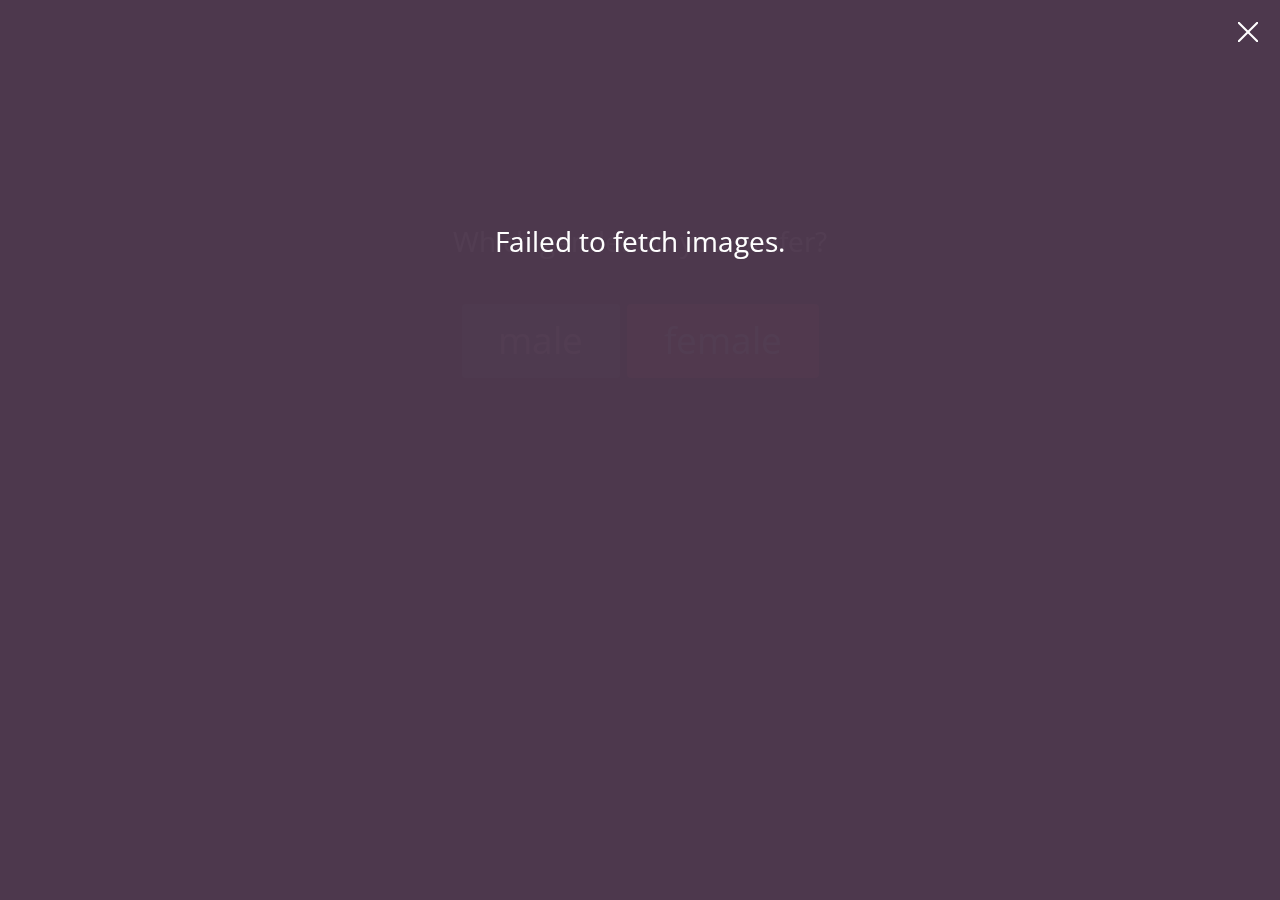
==== index.html @ 8ace4c3f "Initial commit" ====
<!DOCTYPE html>
<html>
    <head>
        <title>Faceclash</title>
        <meta charset="UTF-8">
        <meta name="viewport" content="width=device-width,initial-scale=1,user-scalable=no">
        <link rel="icon" href="images/favicon.png" type="image/png">
        <link rel="stylesheet" href="assets/css/faceclash.min.css">
    </head>
    <body>
        <div id="wrapper">
            <div id="header">
                <ul class="list">
                    <li class="logo"><a href="#play" title="Play now">Faceclash</a></li>
                    <li><a href="#about" title="About Faceclash">About</a></li>
                    <li><a href="#leaderboard" title="Player leaderboard">Leaderboard</a></li>
                    <li><a href="#settings" title="Change settings">Settings</a></li>
                    <li><a href="#report" title="Report issues">Report</a></li>
                    <li class="submit blink"><a href="#submit" title="Submit a photo">Submit</a></li>
                </ul>
            </div>
            <noscript>
                <div id="no-js">
                    <h1 class="heading">Where's JavaScript?</h1>
                    <p>
                        You're seeing this because you've disabled JavaScript. In order for Faceclash to work properly,
                        you'll need to enable it. Without it, we wouldn't be able to dynamically change content,
                        update the photos you see, or have any fancy transitions. Learn more about enabling JavaScript
                        <a href="http://enable-javascript.com" target="_blank">here</a>.
                    </p>
                </div>
            </noscript>
            <div id="content"></div>
            <div id="footer">
                <ul class="list">
                    <li>&copy; 2016 <a href="https://ifvictr.github.io" target="_blank">ifvictr</a></li>
                    <li>Made by Victor</li>
                </ul>
            </div>
        </div>
        <script src="assets/js/faceclash.min.js"></script>
    </body>
</html>
---- assets/css/faceclash.min.css ----
@import url(https://fonts.googleapis.com/css?family=Open+Sans:300,600);a,b,body,caption,code,div,em,h1,h2,h3,h4,h5,h6,html,i,li,ol,p,pre,section,span,strong,table,tbody,td,tfoot,th,thead,tr,ul{border:0;font:inherit;margin:0;outline:0;padding:0;vertical-align:baseline}body,input,select,textarea{line-height:1;overflow-x:hidden}#counter,em,i{font-style:italic}*,:after,:before{box-sizing:border-box}body,html{height:100%}body,input,select,textarea{background:#4d384d;border:0;color:#fff;font-family:"Open Sans",sans-serif;font-size:12pt}a{color:inherit;text-decoration:none}b,strong{font-weight:600}h1{font-size:1.75em}h2{font-size:1.35em}h3{font-size:1.15em}#footer .list li,#header .list li{font-size:1.313em;text-transform:lowercase}p{line-height:1.5}ol,ul{list-style-type:none}input,select{-moz-appearance:none;-webkit-appearance:none}input[disabled],select[disabled]{background:rgba(255,255,255,.05)!important;cursor:not-allowed}input[type=text],input[type=number],input[type=password],input[type=email],select,textarea{border:1px solid #a679a6;border-radius:4px;padding:.75em .5em;transition:.2s all ease-in-out;-webkit-transition:.2s all ease-in-out}#header .list li,#no-js,#preview{border-radius:4px}input[type=file]{cursor:pointer;height:100%;opacity:0;position:absolute;right:0;top:0;width:100%}input[type=text],input[type=number],input[type=password],input[type=email],select{width:50%}textarea{height:8em;resize:vertical;width:100%}input[type=text]:focus,input[type=number]:focus,input[type=password]:focus,input[type=email]:focus,select:focus,textarea:focus{background:rgba(255,255,255,.025);box-shadow:0 0 0 1px #a679a6}select{line-height:20px}option{background:#664b66}option:first-child,select{color:rgba(255,255,255,.5)!important}option:not(:first-child){color:#fff}#wrapper{min-height:100%;position:relative}#footer,#header{background:#664a66;border-bottom:1px solid rgba(0,0,0,.25);padding:.5em;transition:.2s all ease-in-out;-webkit-transition:.2s all ease-in-out;width:100%}#header .list *{transition:.1s all ease-in-out;-webkit-transition:.1s all ease-in-out}#header .list li{display:inline-block;text-align:center}#header .list .logo{background:linear-gradient(180deg,#b691b6 0,#875a87 100%);background:-webkit-linear-gradient(top,#b691b6 0,#875a87 100%);font-weight:700}#header .list .submit{background:#a679a6;float:right}#header .list li:not(.logo):hover,.button:hover{background:rgba(166,121,166,.75)}#header .list li:not(.logo):active,.button:active{background:#875a87}#header .list li a{display:block;padding:.5em 1em}#header.fixed{animation:slide-in .8s ease-in-out forwards;-webkit-animation:slide-in .8s ease-in-out forwards}@keyframes slide-in{0%{top:-100%}100%{position:fixed;top:0;z-index:10}}@-webkit-keyframes slide-in{0%{top:-100%}100%{position:fixed;top:0;z-index:10}}#content{display:none;padding-bottom:5em}#footer .list li,.buttons li{display:inline-block}#content a,#footer a,#no-js a{border-bottom:1px dotted #c6a9c6;color:#c6a9c6;transition:.2s all ease-in-out;-webkit-transition:.2s all ease-in-out}#content a:hover,#footer a:hover,#no-js a:hover{border-bottom-color:transparent}#content,#content>*,#no-js,#no-js>*,.buttons,.first-message>*,.img-preview{margin-top:1.5em}#content,#no-js{margin:5em auto auto;max-width:75%}#content>:last-child,#no-js,#no-js>:last-child,.first-message>:last-child{margin-bottom:1.5em}#no-js{background:#cd5c5c;padding:.5em 1em}#preview{height:auto;margin-top:.5em;max-width:300px}#footer{bottom:0;position:absolute}#footer .list li:not(:first-child):before{content:"\00b7";padding:0 .5em}#dashboard-display{text-align:initial}#dashboard-display .buttons,#leaderboard-display .buttons{text-align:center}#player_img{cursor:default;margin:1.5em 0 0;transform:none}.blink{animation:blink 2.5s ease-in-out infinite;-webkit-animation:blink 2.5s ease-in-out infinite}@keyframes blink{0%,100%{background:rgba(166,121,166,.5)}50%{background:#a679a6}}@-webkit-keyframes blink{0%,100%{background:rgba(166,121,166,.5)}50%{background:#a679a6}}#main-display,.first-message{text-align:center!important}.heading{font-weight:600}.modal{background:rgba(77,56,77,.85);height:100%;position:fixed;top:0;width:100%;z-index:20}.modal .close{background-image:url("data:image/svg+xml;charset=utf8,%3Csvg xmlns='http://www.w3.org/2000/svg' xmlns:xlink='http://www.w3.org/1999/xlink' width='20px' height='20px' viewBox='0 0 20 20' zoomAndPan='disable'%3E%3Cstyle%3Eline %7B stroke: %23ffffff%3B stroke-width: 2%3B %7D%3C/style%3E%3Cline x1='0' y1='0' x2='20' y2='20' /%3E%3Cline x1='20' y1='0' x2='0' y2='20' /%3E%3C/svg%3E");background-position:center;background-repeat:no-repeat;cursor:pointer;height:4em;position:absolute;right:0;top:0;transition:.2s background ease-in-out;-webkit-transition:.2s background ease-in-out;width:4em}.modal .close:hover{background-color:#cd5c5c}.modal .close:active{background-color:#b85252}.modal .content{font-size:1.75em;line-height:1.5;margin:15% auto;max-width:90%;padding:1em;text-align:center}.button{background:#a679a6;border:0;border-radius:4px;color:inherit;cursor:pointer;font-size:1.313em;outline:0;padding:.5em 1em;text-transform:lowercase;transition:.1s all ease-in-out;-webkit-transition:.1s all ease-in-out}.upload-button{margin-top:1.5em;overflow:hidden;position:relative;text-align:center;width:50%}.img-display,.img-preview *,.player-items{text-align:left}.buttons li .button{width:100%}.button.r-button{background:#cd5c5c}.button.r-button:hover{background:rgba(205,92,92,.75)}.button.r-button:active{background:#a44949}.button.g-button{background:#319432}.button.g-button:hover{background:rgba(49,148,50,.75)}.button.g-button:active{background:#277628}.button.b-button{background:#668b8b}.button.b-button:hover{background:rgba(102,139,139,.75)}.button.b-button:active{background:#516f6f}.list-items li{margin-top:.5em}.list-items .name{font-size:1.4em;font-weight:700}.img-preview{display:none}.img-display{margin:0 auto}.img-player{border-radius:4px;cursor:pointer;height:auto;margin:.25em;transition:.2s all ease-in-out;-webkit-transition:.2s all ease-in-out;max-width:100%;user-select:none;-moz-user-select:none;-o-user-select:none;-webkit-user-select:none}.container-report,.container-report .heading{margin-bottom:.5em}.img-player:hover{transform:scale(.97);-webkit-transform:scale(.97)}.container-player{cursor:pointer;display:inline-block;position:relative;transition:.2s all ease-in-out;-webkit-transition:.2s all ease-in-out}.container-player:hover>.player-items{background:rgba(77,56,77,.7);opacity:1}.player-items{height:100%;opacity:0;padding:1.5em 1em 0;position:absolute;top:0;transition:inherit;-webkit-transition:inherit;width:100%}.rank{display:inline-block;font-size:2.5em;font-weight:700}.container-player:nth-child(1) .rank,.container-player:nth-child(2) .rank,.container-player:nth-child(3) .rank{border:4px solid;border-radius:50%;font-size:3em;height:64px;line-height:0;padding-top:.55em;text-align:center;vertical-align:middle;width:64px}.container-player:nth-child(1) .rank{background:#a99623;border-color:#baab4e}.container-player:nth-child(2) .rank{background:#707070;border-color:#8c8c8c}.container-player:nth-child(3) .rank{background:#9c7f48;border-color:#af986c}.container-report{background:#875a87;border-radius:4px;cursor:pointer;padding:1em;transition:.2s all ease-in-out;-webkit-transition:.2s all ease-in-out}.container-report:hover{background:rgba(135,90,135,.75)}.container-report .text{margin-top:.5em;word-wrap:break-word}@media screen and (max-width:736px){.buttons,.buttons li,.upload-button,input[type=text],input[type=number],input[type=password],input[type=email],input[type=file],select{width:100%}#header .list{column-gap:.25em;-moz-column-gap:.25em;-webkit-column-gap:.25em;columns:3;-moz-columns:3;-webkit-columns:3}#footer .list,#header .list li{text-align:center}#header .list li{display:block}#header .list .submit{float:none}#content,#no-js{max-width:90%}.buttons li+li{margin-top:.25em}}@media screen and (max-width:480px){#footer .list,#header .list{columns:auto;-moz-columns:auto;-webkit-columns:auto;margin:0}#footer .list li,#header .list li:not(.logo):not(.submit){margin:.25em 0}#header.fixed{padding:0}#header.fixed .list .logo{border-radius:0}#header.fixed .list li:not(.logo){display:none}#footer .list li{display:block}#footer .list li:not(:first-child):before{content:"";padding:0}#player_img,.img-display,.img-preview,.img-view{text-align:center!important}}
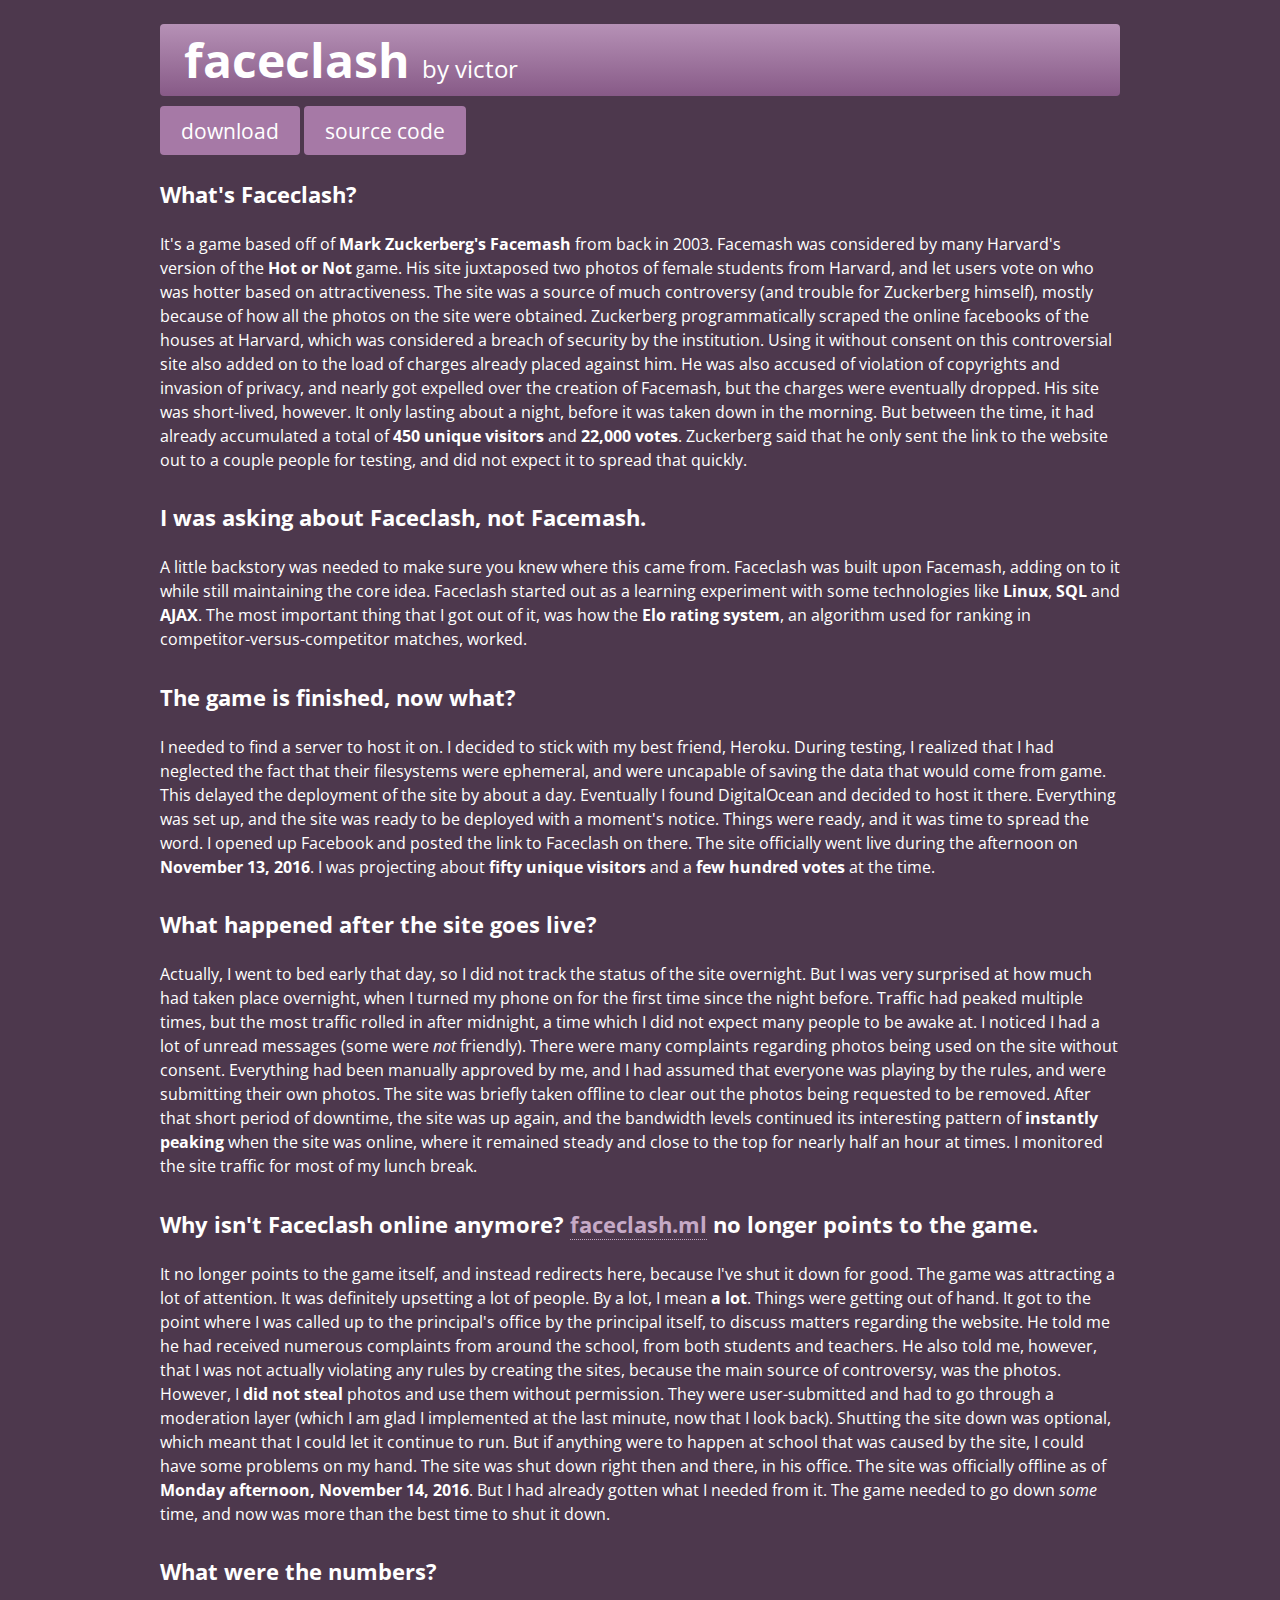
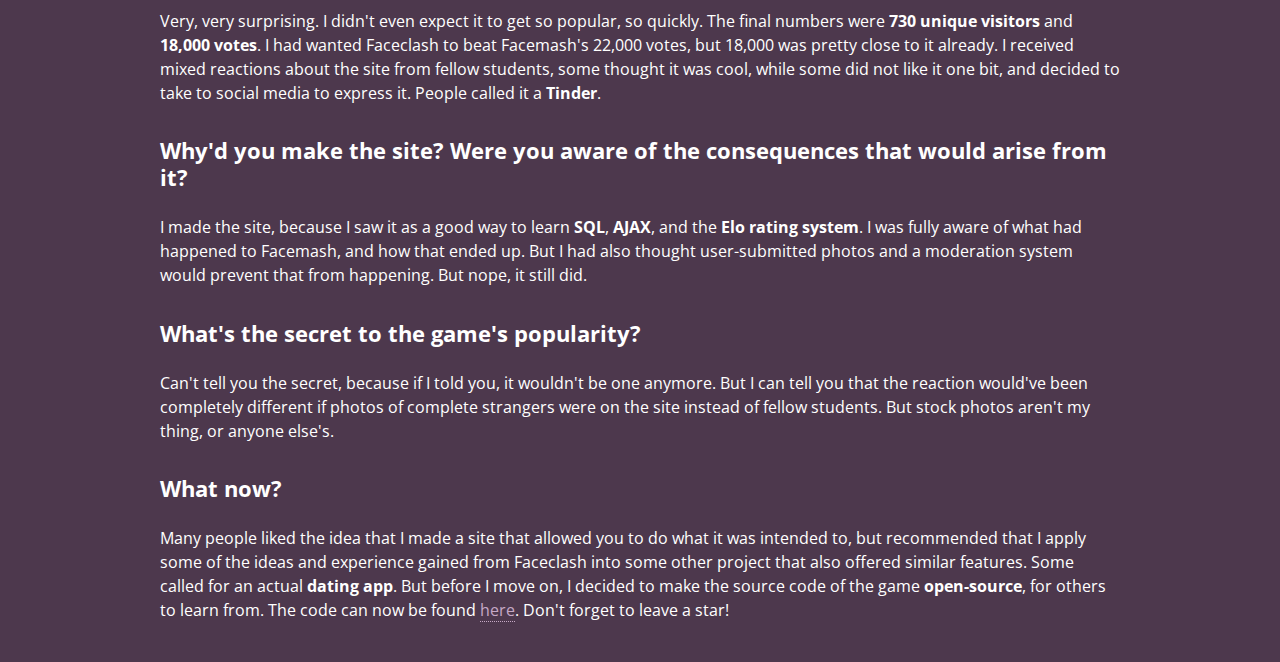
==== commit 5ee21651: "Small fixes before going public" ====
--- a/index.html
+++ b/index.html
@@ -9,35 +9,115 @@
     </head>
     <body>
         <div id="wrapper">
-            <div id="header">
-                <ul class="list">
-                    <li class="logo"><a href="#play" title="Play now">Faceclash</a></li>
-                    <li><a href="#about" title="About Faceclash">About</a></li>
-                    <li><a href="#leaderboard" title="Player leaderboard">Leaderboard</a></li>
-                    <li><a href="#settings" title="Change settings">Settings</a></li>
-                    <li><a href="#report" title="Report issues">Report</a></li>
-                    <li class="submit blink"><a href="#submit" title="Submit a photo">Submit</a></li>
+            <div id="content">
+                <span class="banner">Faceclash <span class="small">by Victor</span></span>
+                <ul class="buttons">
+                    <li><a href="https://github.com/ifvictr/faceclash/archive/master.zip" class="button" target="_blank">Download</a></li>
+                    <li><a href="https://github.com/ifvictr/faceclash" class="button" target="_blank">Source code</a></li>
                 </ul>
-            </div>
-            <noscript>
-                <div id="no-js">
-                    <h1 class="heading">Where's JavaScript?</h1>
+                <div class="question" style="margin-top: 2.5em;">
+                    <h1>What's Faceclash?</h1>
                     <p>
-                        You're seeing this because you've disabled JavaScript. In order for Faceclash to work properly,
-                        you'll need to enable it. Without it, we wouldn't be able to dynamically change content,
-                        update the photos you see, or have any fancy transitions. Learn more about enabling JavaScript
-                        <a href="http://enable-javascript.com" target="_blank">here</a>.
+                        It's a game based off of <b>Mark Zuckerberg's Facemash</b> from back in 2003. Facemash was considered by many Harvard's
+                        version of the <b>Hot or Not</b> game. His site juxtaposed two photos of female students from Harvard, and let users vote on who
+                        was hotter based on attractiveness. The site was a source of much controversy (and trouble for Zuckerberg himself), mostly
+                        because of how all the photos on the site were obtained. Zuckerberg programmatically scraped the online facebooks of the
+                        houses at Harvard, which was considered a breach of security by the institution. Using it without consent on this
+                        controversial site also added on to the load of charges already placed against him. He was also accused of violation of
+                        copyrights and invasion of privacy, and nearly got expelled over the creation of Facemash, but the charges were eventually
+                        dropped. His site was short-lived, however. It only lasting about a night, before it was taken down in the morning. But
+                        between the time, it had already accumulated a total of <b>450 unique visitors</b> and <b>22,000 votes</b>. Zuckerberg
+                        said that he only sent the link to the website out to a couple people for testing, and did not expect it to spread that
+                        quickly.
                     </p>
                 </div>
-            </noscript>
-            <div id="content"></div>
-            <div id="footer">
-                <ul class="list">
-                    <li>&copy; 2016 <a href="https://ifvictr.github.io" target="_blank">ifvictr</a></li>
-                    <li>Made by Victor</li>
-                </ul>
+                <div class="question">
+                    <h1>I was asking about Faceclash, not Facemash.</h1>
+                    <p>
+                        A little backstory was needed to make sure you knew where this came from. Faceclash was built upon Facemash,
+                        adding on to it while still maintaining the core idea. Faceclash started out as a learning experiment with some
+                        technologies like <b>Linux</b>, <b>SQL</b> and <b>AJAX</b>. The most important thing that I got out of it, was how
+                        the <b>Elo rating system</b>, an algorithm used for ranking in competitor-versus-competitor matches, worked.
+                    </p>
+                </div>
+                <div class="question">
+                    <h1>The game is finished, now what?</h1>
+                    <p>
+                        I needed to find a server to host it on. I decided to stick with my best friend, Heroku. During testing, I realized that
+                        I had neglected the fact that their filesystems were ephemeral, and were uncapable of saving the data that would come from
+                        game. This delayed the deployment of the site by about a day. Eventually I found DigitalOcean and decided to host it there.
+                        Everything was set up, and the site was ready to be deployed with a moment's notice. Things were ready, and it was time to
+                        spread the word. I opened up Facebook and posted the link to Faceclash on there. The site officially went live during the
+                        afternoon on <b>November 13, 2016</b>. I was projecting about <b>fifty unique visitors</b> and a <b>few hundred votes</b>
+                        at the time.
+                    </p>
+                </div>
+                <div class="question">
+                    <h1>What happened after the site goes live?</h1>
+                    <p>
+                        Actually, I went to bed early that day, so I did not track the status of the site overnight. But I was very surprised at
+                        how much had taken place overnight, when I turned my phone on for the first time since the night before. Traffic had
+                        peaked multiple times, but the most traffic rolled in after midnight, a time which I did not expect many people to
+                        be awake at. I noticed I had a lot of unread messages (some were <i>not</i> friendly). There were many complaints
+                        regarding photos being used on the site without consent. Everything had been manually approved by me, and I had assumed
+                        that everyone was playing by the rules, and were submitting their own photos. The site was briefly taken offline to clear
+                        out the photos being requested to be removed. After that short period of downtime, the site was up again, and the bandwidth
+                        levels continued its interesting pattern of <b>instantly peaking</b> when the site was online, where it remained steady
+                        and close to the top for nearly half an hour at times. I monitored the site traffic for most of my lunch break.
+                    </p>
+                </div>
+                <div class="question">
+                    <h1>Why isn't Faceclash online anymore? <a href="https://faceclash.ml">faceclash.ml</a> no longer points to the game.</h1>
+                    <p>
+                        It no longer points to the game itself, and instead redirects here, because I've shut it down for good. The game was attracting
+                        a lot of attention. It was definitely upsetting a lot of people. By a lot, I mean <b>a lot</b>. Things were getting out
+                        of hand. It got to the point where I was called up to the principal's office by the principal itself, to discuss matters
+                        regarding the website. He told me he had received numerous complaints from around the school, from both students and teachers.
+                        He also told me, however, that I was not actually violating any rules by creating the sites, because the main source of
+                        controversy, was the photos. However, I <b>did not steal</b> photos and use them without permission. They were user-submitted
+                        and had to go through a moderation layer (which I am glad I implemented at the last minute, now that I look back). Shutting
+                        the site down was optional, which meant that I could let it continue to run. But if anything were to happen at school that
+                        was caused by the site, I could have some problems on my hand. The site was shut down right then and there, in his office.
+                        The site was officially offline as of <b>Monday afternoon, November 14, 2016</b>. But I had already gotten what I needed
+                        from it. The game needed to go down <i>some</i> time, and now was more than the best time to shut it down.
+                    </p>
+                </div>
+                <div class="question">
+                    <h1>What were the numbers?</h1>
+                    <p>
+                        Very, very surprising. I didn't even expect it to get so popular, so quickly. The final numbers were <b>730 unique visitors</b>
+                        and <b>18,000 votes</b>. I had wanted Faceclash to beat Facemash's 22,000 votes, but 18,000 was pretty close to it already.
+                        I received mixed reactions about the site from fellow students, some thought it was cool, while some did not like it one
+                        bit, and decided to take to social media to express it. People called it a <b>Tinder</b>.
+                    </p>
+                </div>
+                <div class="question">
+                    <h1>Why'd you make the site? Were you aware of the consequences that would arise from it?</h1>
+                    <p>
+                        I made the site, because I saw it as a good way to learn <b>SQL</b>, <b>AJAX</b>, and the <b>Elo rating system</b>. I was
+                        fully aware of what had happened to Facemash, and how that ended up. But I had also thought user-submitted photos and a
+                        moderation system would prevent that from happening. But nope, it still did.
+                    </p>
+                </div>
+                <div class="question">
+                    <h1>What's the secret to the game's popularity?</h1>
+                    <p>
+                        Can't tell you the secret, because if I told you, it wouldn't be one anymore. But I can tell you that the reaction would've
+                        been completely different if photos of complete strangers were on the site instead of fellow students. But stock photos
+                        aren't my thing, or anyone else's.
+                    </p>
+                </div>
+                <div class="question">
+                    <h1>What now?</h1>
+                    <p>
+                        Many people liked the idea that I made a site that allowed you to do what it was intended to, but recommended that I apply
+                        some of the ideas and experience gained from Faceclash into some other project that also offered similar features. Some
+                        called for an actual <b>dating app</b>. But before I move on, I decided to make the source code of the game <b>open-source</b>,
+                        for others to learn from. The code can now be found <a href="https://github.com/ifvictr/faceclash" target="_blank">here</a>.
+                        Don't forget to leave a star!
+                    </p>
+                </div>
             </div>
         </div>
-        <script src="assets/js/faceclash.min.js"></script>
     </body>
 </html>--- a/assets/css/faceclash.min.css
+++ b/assets/css/faceclash.min.css
@@ -1 +1 @@
-@import url(https://fonts.googleapis.com/css?family=Open+Sans:300,600);a,b,body,caption,code,div,em,h1,h2,h3,h4,h5,h6,html,i,li,ol,p,pre,section,span,strong,table,tbody,td,tfoot,th,thead,tr,ul{border:0;font:inherit;margin:0;outline:0;padding:0;vertical-align:baseline}body,input,select,textarea{line-height:1;overflow-x:hidden}#counter,em,i{font-style:italic}*,:after,:before{box-sizing:border-box}body,html{height:100%}body,input,select,textarea{background:#4d384d;border:0;color:#fff;font-family:"Open Sans",sans-serif;font-size:12pt}a{color:inherit;text-decoration:none}b,strong{font-weight:600}h1{font-size:1.75em}h2{font-size:1.35em}h3{font-size:1.15em}#footer .list li,#header .list li{font-size:1.313em;text-transform:lowercase}p{line-height:1.5}ol,ul{list-style-type:none}input,select{-moz-appearance:none;-webkit-appearance:none}input[disabled],select[disabled]{background:rgba(255,255,255,.05)!important;cursor:not-allowed}input[type=text],input[type=number],input[type=password],input[type=email],select,textarea{border:1px solid #a679a6;border-radius:4px;padding:.75em .5em;transition:.2s all ease-in-out;-webkit-transition:.2s all ease-in-out}#header .list li,#no-js,#preview{border-radius:4px}input[type=file]{cursor:pointer;height:100%;opacity:0;position:absolute;right:0;top:0;width:100%}input[type=text],input[type=number],input[type=password],input[type=email],select{width:50%}textarea{height:8em;resize:vertical;width:100%}input[type=text]:focus,input[type=number]:focus,input[type=password]:focus,input[type=email]:focus,select:focus,textarea:focus{background:rgba(255,255,255,.025);box-shadow:0 0 0 1px #a679a6}select{line-height:20px}option{background:#664b66}option:first-child,select{color:rgba(255,255,255,.5)!important}option:not(:first-child){color:#fff}#wrapper{min-height:100%;position:relative}#footer,#header{background:#664a66;border-bottom:1px solid rgba(0,0,0,.25);padding:.5em;transition:.2s all ease-in-out;-webkit-transition:.2s all ease-in-out;width:100%}#header .list *{transition:.1s all ease-in-out;-webkit-transition:.1s all ease-in-out}#header .list li{display:inline-block;text-align:center}#header .list .logo{background:linear-gradient(180deg,#b691b6 0,#875a87 100%);background:-webkit-linear-gradient(top,#b691b6 0,#875a87 100%);font-weight:700}#header .list .submit{background:#a679a6;float:right}#header .list li:not(.logo):hover,.button:hover{background:rgba(166,121,166,.75)}#header .list li:not(.logo):active,.button:active{background:#875a87}#header .list li a{display:block;padding:.5em 1em}#header.fixed{animation:slide-in .8s ease-in-out forwards;-webkit-animation:slide-in .8s ease-in-out forwards}@keyframes slide-in{0%{top:-100%}100%{position:fixed;top:0;z-index:10}}@-webkit-keyframes slide-in{0%{top:-100%}100%{position:fixed;top:0;z-index:10}}#content{display:none;padding-bottom:5em}#footer .list li,.buttons li{display:inline-block}#content a,#footer a,#no-js a{border-bottom:1px dotted #c6a9c6;color:#c6a9c6;transition:.2s all ease-in-out;-webkit-transition:.2s all ease-in-out}#content a:hover,#footer a:hover,#no-js a:hover{border-bottom-color:transparent}#content,#content>*,#no-js,#no-js>*,.buttons,.first-message>*,.img-preview{margin-top:1.5em}#content,#no-js{margin:5em auto auto;max-width:75%}#content>:last-child,#no-js,#no-js>:last-child,.first-message>:last-child{margin-bottom:1.5em}#no-js{background:#cd5c5c;padding:.5em 1em}#preview{height:auto;margin-top:.5em;max-width:300px}#footer{bottom:0;position:absolute}#footer .list li:not(:first-child):before{content:"\00b7";padding:0 .5em}#dashboard-display{text-align:initial}#dashboard-display .buttons,#leaderboard-display .buttons{text-align:center}#player_img{cursor:default;margin:1.5em 0 0;transform:none}.blink{animation:blink 2.5s ease-in-out infinite;-webkit-animation:blink 2.5s ease-in-out infinite}@keyframes blink{0%,100%{background:rgba(166,121,166,.5)}50%{background:#a679a6}}@-webkit-keyframes blink{0%,100%{background:rgba(166,121,166,.5)}50%{background:#a679a6}}#main-display,.first-message{text-align:center!important}.heading{font-weight:600}.modal{background:rgba(77,56,77,.85);height:100%;position:fixed;top:0;width:100%;z-index:20}.modal .close{background-image:url("data:image/svg+xml;charset=utf8,%3Csvg xmlns='http://www.w3.org/2000/svg' xmlns:xlink='http://www.w3.org/1999/xlink' width='20px' height='20px' viewBox='0 0 20 20' zoomAndPan='disable'%3E%3Cstyle%3Eline %7B stroke: %23ffffff%3B stroke-width: 2%3B %7D%3C/style%3E%3Cline x1='0' y1='0' x2='20' y2='20' /%3E%3Cline x1='20' y1='0' x2='0' y2='20' /%3E%3C/svg%3E");background-position:center;background-repeat:no-repeat;cursor:pointer;height:4em;position:absolute;right:0;top:0;transition:.2s background ease-in-out;-webkit-transition:.2s background ease-in-out;width:4em}.modal .close:hover{background-color:#cd5c5c}.modal .close:active{background-color:#b85252}.modal .content{font-size:1.75em;line-height:1.5;margin:15% auto;max-width:90%;padding:1em;text-align:center}.button{background:#a679a6;border:0;border-radius:4px;color:inherit;cursor:pointer;font-size:1.313em;outline:0;padding:.5em 1em;text-transform:lowercase;transition:.1s all ease-in-out;-webkit-transition:.1s all ease-in-out}.upload-button{margin-top:1.5em;overflow:hidden;position:relative;text-align:center;width:50%}.img-display,.img-preview *,.player-items{text-align:left}.buttons li .button{width:100%}.button.r-button{background:#cd5c5c}.button.r-button:hover{background:rgba(205,92,92,.75)}.button.r-button:active{background:#a44949}.button.g-button{background:#319432}.button.g-button:hover{background:rgba(49,148,50,.75)}.button.g-button:active{background:#277628}.button.b-button{background:#668b8b}.button.b-button:hover{background:rgba(102,139,139,.75)}.button.b-button:active{background:#516f6f}.list-items li{margin-top:.5em}.list-items .name{font-size:1.4em;font-weight:700}.img-preview{display:none}.img-display{margin:0 auto}.img-player{border-radius:4px;cursor:pointer;height:auto;margin:.25em;transition:.2s all ease-in-out;-webkit-transition:.2s all ease-in-out;max-width:100%;user-select:none;-moz-user-select:none;-o-user-select:none;-webkit-user-select:none}.container-report,.container-report .heading{margin-bottom:.5em}.img-player:hover{transform:scale(.97);-webkit-transform:scale(.97)}.container-player{cursor:pointer;display:inline-block;position:relative;transition:.2s all ease-in-out;-webkit-transition:.2s all ease-in-out}.container-player:hover>.player-items{background:rgba(77,56,77,.7);opacity:1}.player-items{height:100%;opacity:0;padding:1.5em 1em 0;position:absolute;top:0;transition:inherit;-webkit-transition:inherit;width:100%}.rank{display:inline-block;font-size:2.5em;font-weight:700}.container-player:nth-child(1) .rank,.container-player:nth-child(2) .rank,.container-player:nth-child(3) .rank{border:4px solid;border-radius:50%;font-size:3em;height:64px;line-height:0;padding-top:.55em;text-align:center;vertical-align:middle;width:64px}.container-player:nth-child(1) .rank{background:#a99623;border-color:#baab4e}.container-player:nth-child(2) .rank{background:#707070;border-color:#8c8c8c}.container-player:nth-child(3) .rank{background:#9c7f48;border-color:#af986c}.container-report{background:#875a87;border-radius:4px;cursor:pointer;padding:1em;transition:.2s all ease-in-out;-webkit-transition:.2s all ease-in-out}.container-report:hover{background:rgba(135,90,135,.75)}.container-report .text{margin-top:.5em;word-wrap:break-word}@media screen and (max-width:736px){.buttons,.buttons li,.upload-button,input[type=text],input[type=number],input[type=password],input[type=email],input[type=file],select{width:100%}#header .list{column-gap:.25em;-moz-column-gap:.25em;-webkit-column-gap:.25em;columns:3;-moz-columns:3;-webkit-columns:3}#footer .list,#header .list li{text-align:center}#header .list li{display:block}#header .list .submit{float:none}#content,#no-js{max-width:90%}.buttons li+li{margin-top:.25em}}@media screen and (max-width:480px){#footer .list,#header .list{columns:auto;-moz-columns:auto;-webkit-columns:auto;margin:0}#footer .list li,#header .list li:not(.logo):not(.submit){margin:.25em 0}#header.fixed{padding:0}#header.fixed .list .logo{border-radius:0}#header.fixed .list li:not(.logo){display:none}#footer .list li{display:block}#footer .list li:not(:first-child):before{content:"";padding:0}#player_img,.img-display,.img-preview,.img-view{text-align:center!important}}+@import url(https://fonts.googleapis.com/css?family=Open+Sans:300,600);.banner,.button{text-transform:lowercase}a,b,body,caption,code,div,em,h1,h2,h3,h4,h5,h6,html,i,li,ol,p,pre,section,span,strong,table,tbody,td,tfoot,th,thead,tr,ul{border:0;font:inherit;margin:0;outline:0;padding:0;vertical-align:baseline}.banner,b,h1,strong{font-weight:700}*,:after,:before{box-sizing:border-box}body{background:#4d384d;color:#fff;font-family:"Open Sans",sans-serif;font-size:12pt;line-height:1}a{color:inherit;text-decoration:none}em,i{font-style:italic}h1{font-size:1.35em;line-height:1.25}p{line-height:1.5}ol,ul{list-style-type:none}#content{margin:auto auto 2.5em;max-width:75%}#content,#content>:not(:first-child),.question>*{margin-top:1.5em}#content a{border-bottom:1px dotted #c6a9c6;color:#c6a9c6;transition:.2s all ease-in-out;-webkit-transition:.2s all ease-in-out}#content a:hover{border-bottom-color:transparent}.banner{background:linear-gradient(180deg,#b691b6 0,#875a87 100%);background:-webkit-linear-gradient(top,#b691b6 0,#875a87 100%);border-radius:4px;display:block;font-size:3em;padding:.25em .5em}.small{font-size:.5em;font-weight:400}.buttons a{border:0!important;color:#fff!important}.buttons li{display:inline-block}.buttons .button{width:100%}.button{background:#a679a6;border:0;border-radius:4px;color:inherit;cursor:pointer;font-size:1.313em;outline:0;padding:.5em 1em;text-align:center;transition:.1s all ease-in-out;-webkit-transition:.1s all ease-in-out}.button:hover{background:rgba(166,121,166,.75)}.button:active{background:#875a87}@media screen and (max-width:736px){#content{max-width:90%}}@media screen and (max-width:480px){.button,.buttons li,.small{display:block}.buttons li+li{margin-top:.25em}}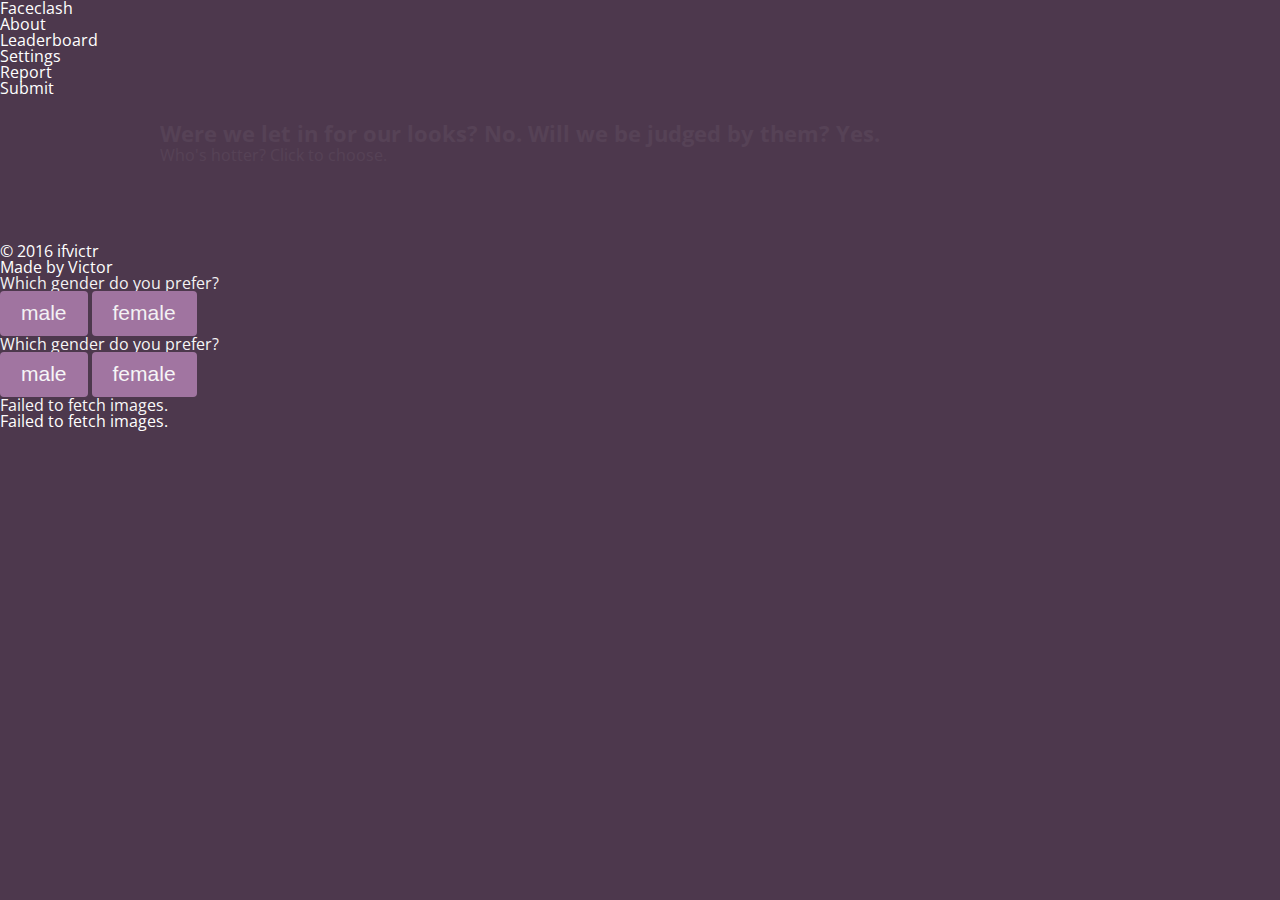
==== commit f7bc81bd: "Small fixes before going public" ====
--- a/index.html
+++ b/index.html
@@ -9,115 +9,35 @@
     </head>
     <body>
         <div id="wrapper">
-            <div id="content">
-                <span class="banner">Faceclash <span class="small">by Victor</span></span>
-                <ul class="buttons">
-                    <li><a href="https://github.com/ifvictr/faceclash/archive/master.zip" class="button" target="_blank">Download</a></li>
-                    <li><a href="https://github.com/ifvictr/faceclash" class="button" target="_blank">Source code</a></li>
+            <div id="header">
+                <ul class="list">
+                    <li class="logo"><a href="#play" title="Play now">Faceclash</a></li>
+                    <li><a href="#about" title="About Faceclash">About</a></li>
+                    <li><a href="#leaderboard" title="Player leaderboard">Leaderboard</a></li>
+                    <li><a href="#settings" title="Change settings">Settings</a></li>
+                    <li><a href="#report" title="Report issues">Report</a></li>
+                    <li class="submit blink"><a href="#submit" title="Submit a photo">Submit</a></li>
                 </ul>
-                <div class="question" style="margin-top: 2.5em;">
-                    <h1>What's Faceclash?</h1>
+            </div>
+            <noscript>
+                <div id="no-js">
+                    <h1 class="heading">Where's JavaScript?</h1>
                     <p>
-                        It's a game based off of <b>Mark Zuckerberg's Facemash</b> from back in 2003. Facemash was considered by many Harvard's
-                        version of the <b>Hot or Not</b> game. His site juxtaposed two photos of female students from Harvard, and let users vote on who
-                        was hotter based on attractiveness. The site was a source of much controversy (and trouble for Zuckerberg himself), mostly
-                        because of how all the photos on the site were obtained. Zuckerberg programmatically scraped the online facebooks of the
-                        houses at Harvard, which was considered a breach of security by the institution. Using it without consent on this
-                        controversial site also added on to the load of charges already placed against him. He was also accused of violation of
-                        copyrights and invasion of privacy, and nearly got expelled over the creation of Facemash, but the charges were eventually
-                        dropped. His site was short-lived, however. It only lasting about a night, before it was taken down in the morning. But
-                        between the time, it had already accumulated a total of <b>450 unique visitors</b> and <b>22,000 votes</b>. Zuckerberg
-                        said that he only sent the link to the website out to a couple people for testing, and did not expect it to spread that
-                        quickly.
+                        You're seeing this because you've disabled JavaScript. In order for Faceclash to work properly,
+                        you'll need to enable it. Without it, we wouldn't be able to dynamically change content,
+                        update the photos you see, or have any fancy transitions. Learn more about enabling JavaScript
+                        <a href="http://enable-javascript.com" target="_blank">here</a>.
                     </p>
                 </div>
-                <div class="question">
-                    <h1>I was asking about Faceclash, not Facemash.</h1>
-                    <p>
-                        A little backstory was needed to make sure you knew where this came from. Faceclash was built upon Facemash,
-                        adding on to it while still maintaining the core idea. Faceclash started out as a learning experiment with some
-                        technologies like <b>Linux</b>, <b>SQL</b> and <b>AJAX</b>. The most important thing that I got out of it, was how
-                        the <b>Elo rating system</b>, an algorithm used for ranking in competitor-versus-competitor matches, worked.
-                    </p>
-                </div>
-                <div class="question">
-                    <h1>The game is finished, now what?</h1>
-                    <p>
-                        I needed to find a server to host it on. I decided to stick with my best friend, Heroku. During testing, I realized that
-                        I had neglected the fact that their filesystems were ephemeral, and were uncapable of saving the data that would come from
-                        game. This delayed the deployment of the site by about a day. Eventually I found DigitalOcean and decided to host it there.
-                        Everything was set up, and the site was ready to be deployed with a moment's notice. Things were ready, and it was time to
-                        spread the word. I opened up Facebook and posted the link to Faceclash on there. The site officially went live during the
-                        afternoon on <b>November 13, 2016</b>. I was projecting about <b>fifty unique visitors</b> and a <b>few hundred votes</b>
-                        at the time.
-                    </p>
-                </div>
-                <div class="question">
-                    <h1>What happened after the site goes live?</h1>
-                    <p>
-                        Actually, I went to bed early that day, so I did not track the status of the site overnight. But I was very surprised at
-                        how much had taken place overnight, when I turned my phone on for the first time since the night before. Traffic had
-                        peaked multiple times, but the most traffic rolled in after midnight, a time which I did not expect many people to
-                        be awake at. I noticed I had a lot of unread messages (some were <i>not</i> friendly). There were many complaints
-                        regarding photos being used on the site without consent. Everything had been manually approved by me, and I had assumed
-                        that everyone was playing by the rules, and were submitting their own photos. The site was briefly taken offline to clear
-                        out the photos being requested to be removed. After that short period of downtime, the site was up again, and the bandwidth
-                        levels continued its interesting pattern of <b>instantly peaking</b> when the site was online, where it remained steady
-                        and close to the top for nearly half an hour at times. I monitored the site traffic for most of my lunch break.
-                    </p>
-                </div>
-                <div class="question">
-                    <h1>Why isn't Faceclash online anymore? <a href="https://faceclash.ml">faceclash.ml</a> no longer points to the game.</h1>
-                    <p>
-                        It no longer points to the game itself, and instead redirects here, because I've shut it down for good. The game was attracting
-                        a lot of attention. It was definitely upsetting a lot of people. By a lot, I mean <b>a lot</b>. Things were getting out
-                        of hand. It got to the point where I was called up to the principal's office by the principal itself, to discuss matters
-                        regarding the website. He told me he had received numerous complaints from around the school, from both students and teachers.
-                        He also told me, however, that I was not actually violating any rules by creating the sites, because the main source of
-                        controversy, was the photos. However, I <b>did not steal</b> photos and use them without permission. They were user-submitted
-                        and had to go through a moderation layer (which I am glad I implemented at the last minute, now that I look back). Shutting
-                        the site down was optional, which meant that I could let it continue to run. But if anything were to happen at school that
-                        was caused by the site, I could have some problems on my hand. The site was shut down right then and there, in his office.
-                        The site was officially offline as of <b>Monday afternoon, November 14, 2016</b>. But I had already gotten what I needed
-                        from it. The game needed to go down <i>some</i> time, and now was more than the best time to shut it down.
-                    </p>
-                </div>
-                <div class="question">
-                    <h1>What were the numbers?</h1>
-                    <p>
-                        Very, very surprising. I didn't even expect it to get so popular, so quickly. The final numbers were <b>730 unique visitors</b>
-                        and <b>18,000 votes</b>. I had wanted Faceclash to beat Facemash's 22,000 votes, but 18,000 was pretty close to it already.
-                        I received mixed reactions about the site from fellow students, some thought it was cool, while some did not like it one
-                        bit, and decided to take to social media to express it. People called it a <b>Tinder</b>.
-                    </p>
-                </div>
-                <div class="question">
-                    <h1>Why'd you make the site? Were you aware of the consequences that would arise from it?</h1>
-                    <p>
-                        I made the site, because I saw it as a good way to learn <b>SQL</b>, <b>AJAX</b>, and the <b>Elo rating system</b>. I was
-                        fully aware of what had happened to Facemash, and how that ended up. But I had also thought user-submitted photos and a
-                        moderation system would prevent that from happening. But nope, it still did.
-                    </p>
-                </div>
-                <div class="question">
-                    <h1>What's the secret to the game's popularity?</h1>
-                    <p>
-                        Can't tell you the secret, because if I told you, it wouldn't be one anymore. But I can tell you that the reaction would've
-                        been completely different if photos of complete strangers were on the site instead of fellow students. But stock photos
-                        aren't my thing, or anyone else's.
-                    </p>
-                </div>
-                <div class="question">
-                    <h1>What now?</h1>
-                    <p>
-                        Many people liked the idea that I made a site that allowed you to do what it was intended to, but recommended that I apply
-                        some of the ideas and experience gained from Faceclash into some other project that also offered similar features. Some
-                        called for an actual <b>dating app</b>. But before I move on, I decided to make the source code of the game <b>open-source</b>,
-                        for others to learn from. The code can now be found <a href="https://github.com/ifvictr/faceclash" target="_blank">here</a>.
-                        Don't forget to leave a star!
-                    </p>
-                </div>
+            </noscript>
+            <div id="content"></div>
+            <div id="footer">
+                <ul class="list">
+                    <li>&copy; 2016 <a href="https://ifvictr.com" target="_blank">ifvictr</a></li>
+                    <li>Made by Victor</li>
+                </ul>
             </div>
         </div>
+        <script src="assets/js/faceclash.min.js"></script>
     </body>
 </html>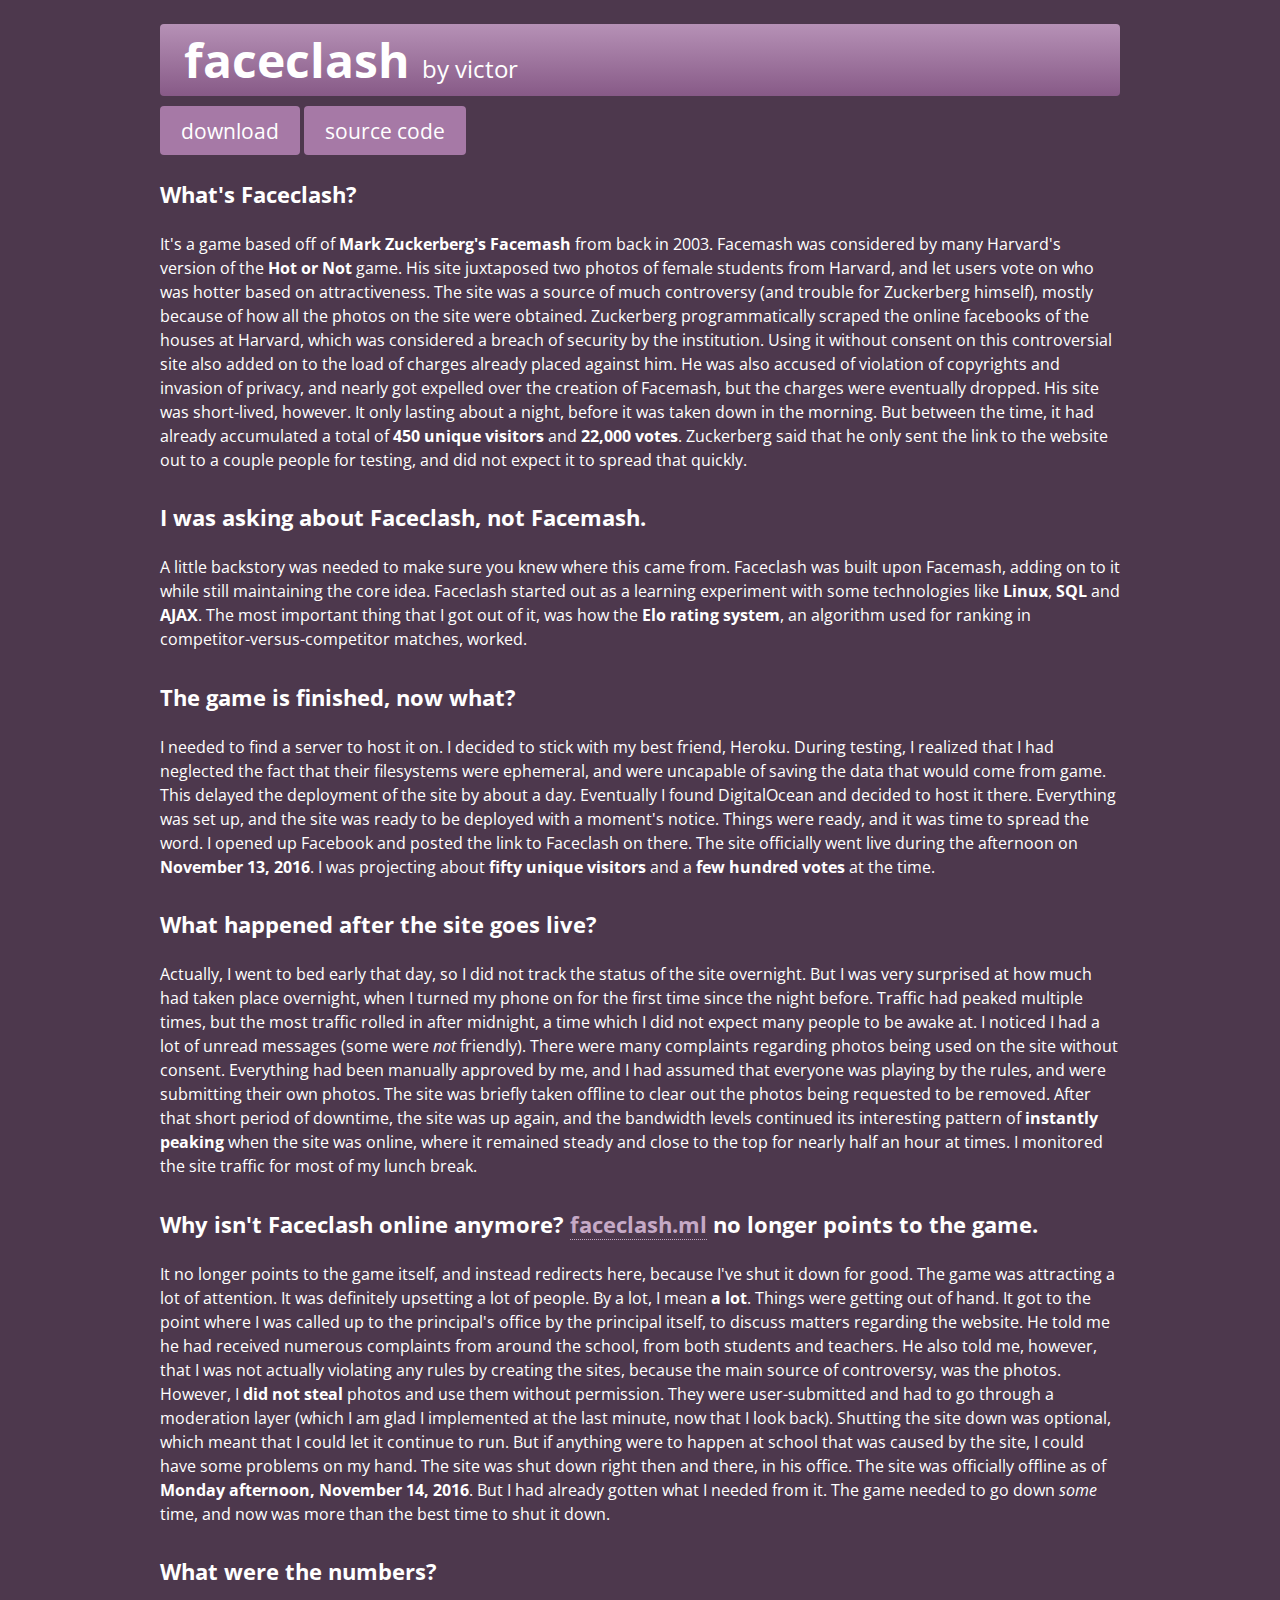
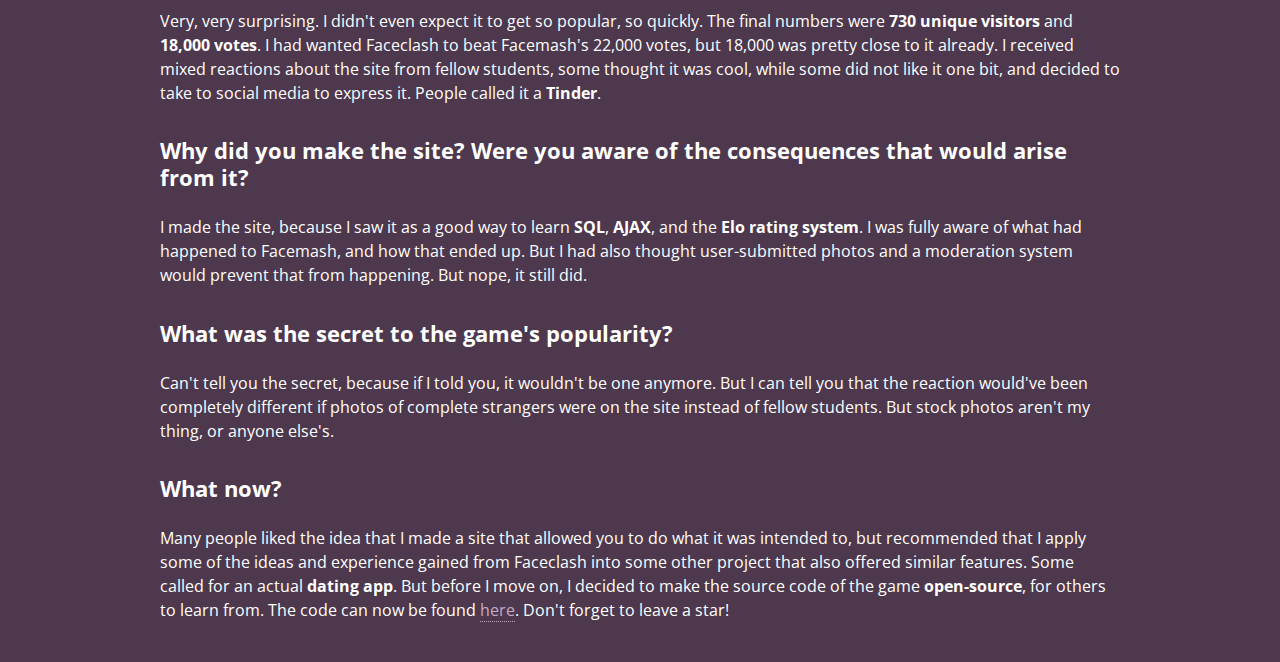
==== commit 264b884d: "Use projects.ifvictr.com/faceclash/ instead of faceclash.ml" ====
--- a/index.html
+++ b/index.html
@@ -2,42 +2,122 @@
 <html>
     <head>
         <title>Faceclash</title>
-        <meta charset="UTF-8">
-        <meta name="viewport" content="width=device-width,initial-scale=1,user-scalable=no">
+        <meta charset="utf-8">
+        <meta name="viewport" content="width=device-width, initial-scale=1, user-scalable=no">
         <link rel="icon" href="images/favicon.png" type="image/png">
         <link rel="stylesheet" href="assets/css/faceclash.min.css">
     </head>
     <body>
         <div id="wrapper">
-            <div id="header">
-                <ul class="list">
-                    <li class="logo"><a href="#play" title="Play now">Faceclash</a></li>
-                    <li><a href="#about" title="About Faceclash">About</a></li>
-                    <li><a href="#leaderboard" title="Player leaderboard">Leaderboard</a></li>
-                    <li><a href="#settings" title="Change settings">Settings</a></li>
-                    <li><a href="#report" title="Report issues">Report</a></li>
-                    <li class="submit blink"><a href="#submit" title="Submit a photo">Submit</a></li>
+            <div id="content">
+                <span class="banner">Faceclash <span class="small">by Victor</span></span>
+                <ul class="buttons">
+                    <li><a href="https://github.com/ifvictr/faceclash/archive/master.zip" class="button" target="_blank">Download</a></li>
+                    <li><a href="https://github.com/ifvictr/faceclash" class="button" target="_blank">Source code</a></li>
                 </ul>
-            </div>
-            <noscript>
-                <div id="no-js">
-                    <h1 class="heading">Where's JavaScript?</h1>
+                <div class="question" style="margin-top: 2.5em;">
+                    <h1>What's Faceclash?</h1>
                     <p>
-                        You're seeing this because you've disabled JavaScript. In order for Faceclash to work properly,
-                        you'll need to enable it. Without it, we wouldn't be able to dynamically change content,
-                        update the photos you see, or have any fancy transitions. Learn more about enabling JavaScript
-                        <a href="http://enable-javascript.com" target="_blank">here</a>.
+                        It's a game based off of <b>Mark Zuckerberg's Facemash</b> from back in 2003. Facemash was considered by many Harvard's
+                        version of the <b>Hot or Not</b> game. His site juxtaposed two photos of female students from Harvard, and let users vote on who
+                        was hotter based on attractiveness. The site was a source of much controversy (and trouble for Zuckerberg himself), mostly
+                        because of how all the photos on the site were obtained. Zuckerberg programmatically scraped the online facebooks of the
+                        houses at Harvard, which was considered a breach of security by the institution. Using it without consent on this
+                        controversial site also added on to the load of charges already placed against him. He was also accused of violation of
+                        copyrights and invasion of privacy, and nearly got expelled over the creation of Facemash, but the charges were eventually
+                        dropped. His site was short-lived, however. It only lasting about a night, before it was taken down in the morning. But
+                        between the time, it had already accumulated a total of <b>450 unique visitors</b> and <b>22,000 votes</b>. Zuckerberg
+                        said that he only sent the link to the website out to a couple people for testing, and did not expect it to spread that
+                        quickly.
                     </p>
                 </div>
-            </noscript>
-            <div id="content"></div>
-            <div id="footer">
-                <ul class="list">
-                    <li>&copy; 2016 <a href="https://ifvictr.com" target="_blank">ifvictr</a></li>
-                    <li>Made by Victor</li>
-                </ul>
+                <div class="question">
+                    <h1>I was asking about Faceclash, not Facemash.</h1>
+                    <p>
+                        A little backstory was needed to make sure you knew where this came from. Faceclash was built upon Facemash,
+                        adding on to it while still maintaining the core idea. Faceclash started out as a learning experiment with some
+                        technologies like <b>Linux</b>, <b>SQL</b> and <b>AJAX</b>. The most important thing that I got out of it, was how
+                        the <b>Elo rating system</b>, an algorithm used for ranking in competitor-versus-competitor matches, worked.
+                    </p>
+                </div>
+                <div class="question">
+                    <h1>The game is finished, now what?</h1>
+                    <p>
+                        I needed to find a server to host it on. I decided to stick with my best friend, Heroku. During testing, I realized that
+                        I had neglected the fact that their filesystems were ephemeral, and were uncapable of saving the data that would come from
+                        game. This delayed the deployment of the site by about a day. Eventually I found DigitalOcean and decided to host it there.
+                        Everything was set up, and the site was ready to be deployed with a moment's notice. Things were ready, and it was time to
+                        spread the word. I opened up Facebook and posted the link to Faceclash on there. The site officially went live during the
+                        afternoon on <b>November 13, 2016</b>. I was projecting about <b>fifty unique visitors</b> and a <b>few hundred votes</b>
+                        at the time.
+                    </p>
+                </div>
+                <div class="question">
+                    <h1>What happened after the site goes live?</h1>
+                    <p>
+                        Actually, I went to bed early that day, so I did not track the status of the site overnight. But I was very surprised at
+                        how much had taken place overnight, when I turned my phone on for the first time since the night before. Traffic had
+                        peaked multiple times, but the most traffic rolled in after midnight, a time which I did not expect many people to
+                        be awake at. I noticed I had a lot of unread messages (some were <i>not</i> friendly). There were many complaints
+                        regarding photos being used on the site without consent. Everything had been manually approved by me, and I had assumed
+                        that everyone was playing by the rules, and were submitting their own photos. The site was briefly taken offline to clear
+                        out the photos being requested to be removed. After that short period of downtime, the site was up again, and the bandwidth
+                        levels continued its interesting pattern of <b>instantly peaking</b> when the site was online, where it remained steady
+                        and close to the top for nearly half an hour at times. I monitored the site traffic for most of my lunch break.
+                    </p>
+                </div>
+                <div class="question">
+                    <h1>Why isn't Faceclash online anymore? <a href="https://faceclash.ml">faceclash.ml</a> no longer points to the game.</h1>
+                    <p>
+                        It no longer points to the game itself, and instead redirects here, because I've shut it down for good. The game was attracting
+                        a lot of attention. It was definitely upsetting a lot of people. By a lot, I mean <b>a lot</b>. Things were getting out
+                        of hand. It got to the point where I was called up to the principal's office by the principal itself, to discuss matters
+                        regarding the website. He told me he had received numerous complaints from around the school, from both students and teachers.
+                        He also told me, however, that I was not actually violating any rules by creating the sites, because the main source of
+                        controversy, was the photos. However, I <b>did not steal</b> photos and use them without permission. They were user-submitted
+                        and had to go through a moderation layer (which I am glad I implemented at the last minute, now that I look back). Shutting
+                        the site down was optional, which meant that I could let it continue to run. But if anything were to happen at school that
+                        was caused by the site, I could have some problems on my hand. The site was shut down right then and there, in his office.
+                        The site was officially offline as of <b>Monday afternoon, November 14, 2016</b>. But I had already gotten what I needed
+                        from it. The game needed to go down <i>some</i> time, and now was more than the best time to shut it down.
+                    </p>
+                </div>
+                <div class="question">
+                    <h1>What were the numbers?</h1>
+                    <p>
+                        Very, very surprising. I didn't even expect it to get so popular, so quickly. The final numbers were <b>730 unique visitors</b>
+                        and <b>18,000 votes</b>. I had wanted Faceclash to beat Facemash's 22,000 votes, but 18,000 was pretty close to it already.
+                        I received mixed reactions about the site from fellow students, some thought it was cool, while some did not like it one
+                        bit, and decided to take to social media to express it. People called it a <b>Tinder</b>.
+                    </p>
+                </div>
+                <div class="question">
+                    <h1>Why did you make the site? Were you aware of the consequences that would arise from it?</h1>
+                    <p>
+                        I made the site, because I saw it as a good way to learn <b>SQL</b>, <b>AJAX</b>, and the <b>Elo rating system</b>. I was
+                        fully aware of what had happened to Facemash, and how that ended up. But I had also thought user-submitted photos and a
+                        moderation system would prevent that from happening. But nope, it still did.
+                    </p>
+                </div>
+                <div class="question">
+                    <h1>What was the secret to the game's popularity?</h1>
+                    <p>
+                        Can't tell you the secret, because if I told you, it wouldn't be one anymore. But I can tell you that the reaction would've
+                        been completely different if photos of complete strangers were on the site instead of fellow students. But stock photos
+                        aren't my thing, or anyone else's.
+                    </p>
+                </div>
+                <div class="question">
+                    <h1>What now?</h1>
+                    <p>
+                        Many people liked the idea that I made a site that allowed you to do what it was intended to, but recommended that I apply
+                        some of the ideas and experience gained from Faceclash into some other project that also offered similar features. Some
+                        called for an actual <b>dating app</b>. But before I move on, I decided to make the source code of the game <b>open-source</b>,
+                        for others to learn from. The code can now be found <a href="https://github.com/ifvictr/faceclash" target="_blank">here</a>.
+                        Don't forget to leave a star!
+                    </p>
+                </div>
             </div>
         </div>
-        <script src="assets/js/faceclash.min.js"></script>
     </body>
 </html>